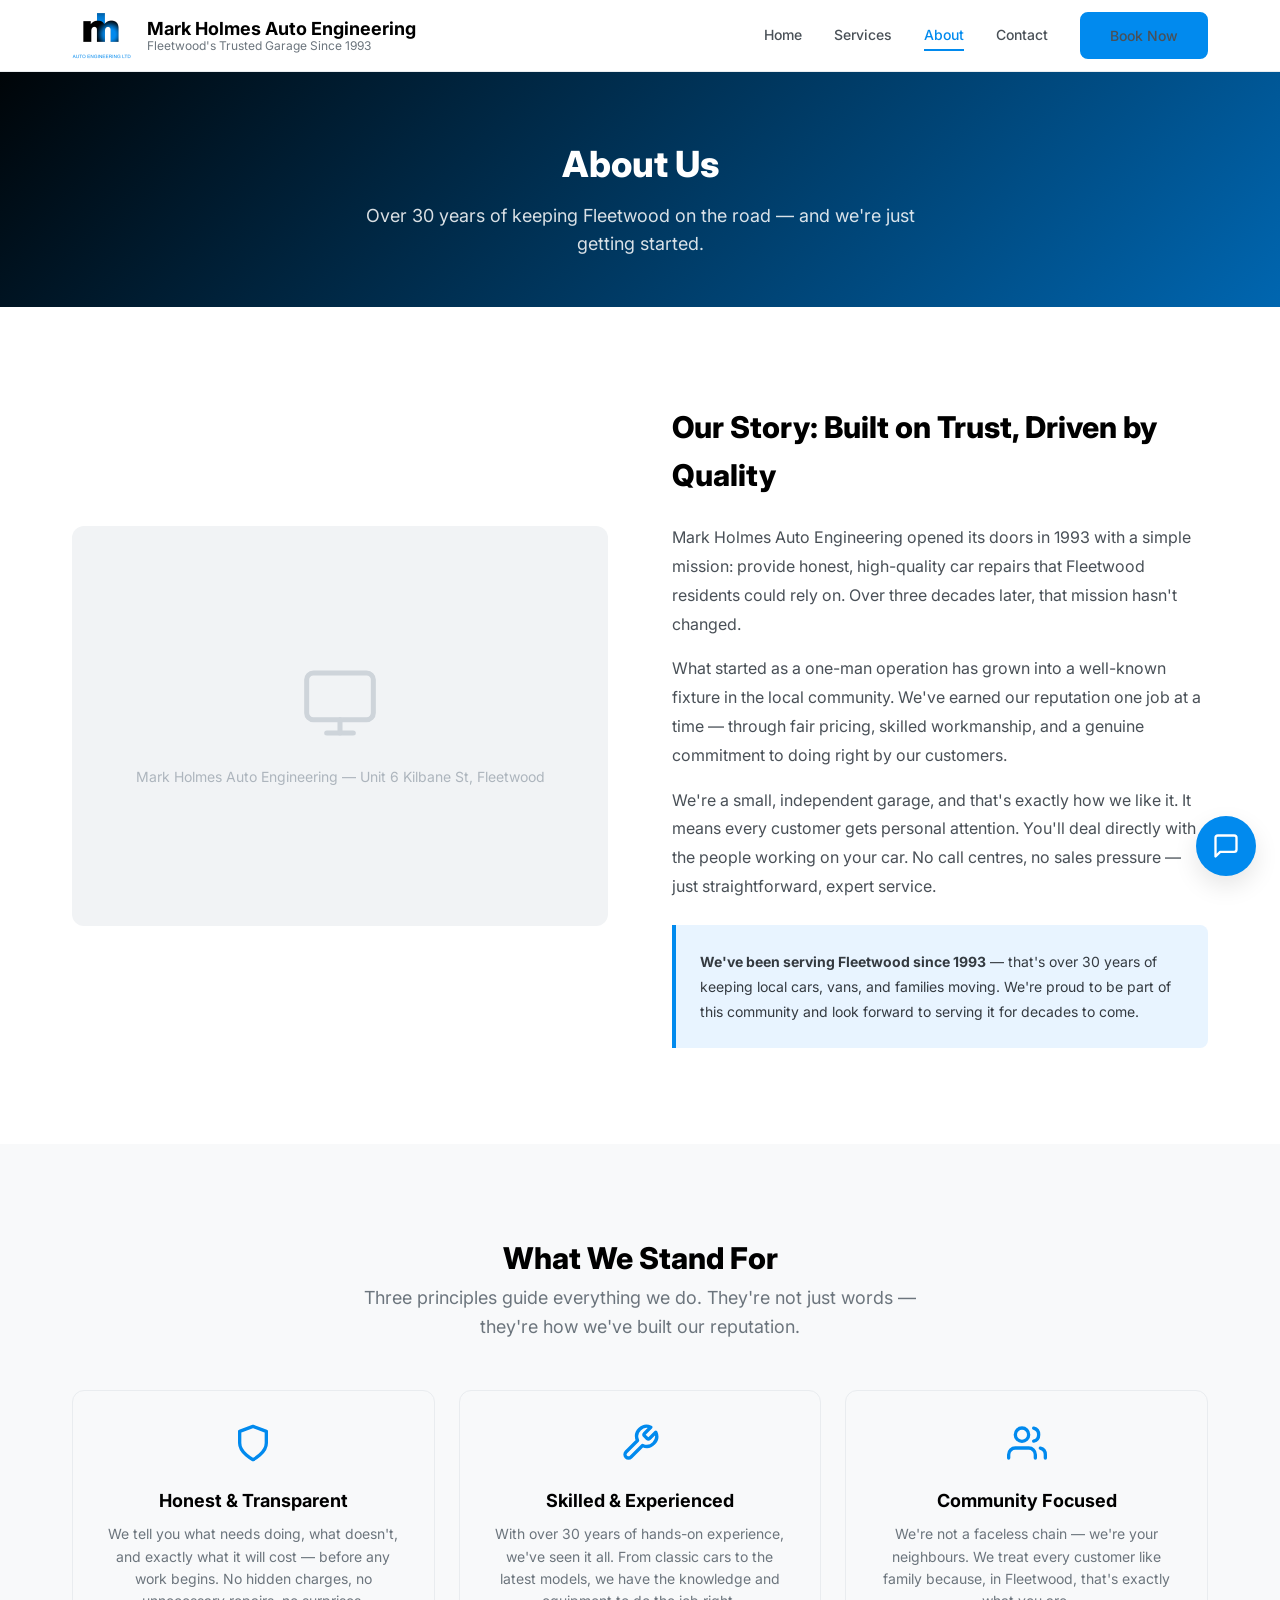
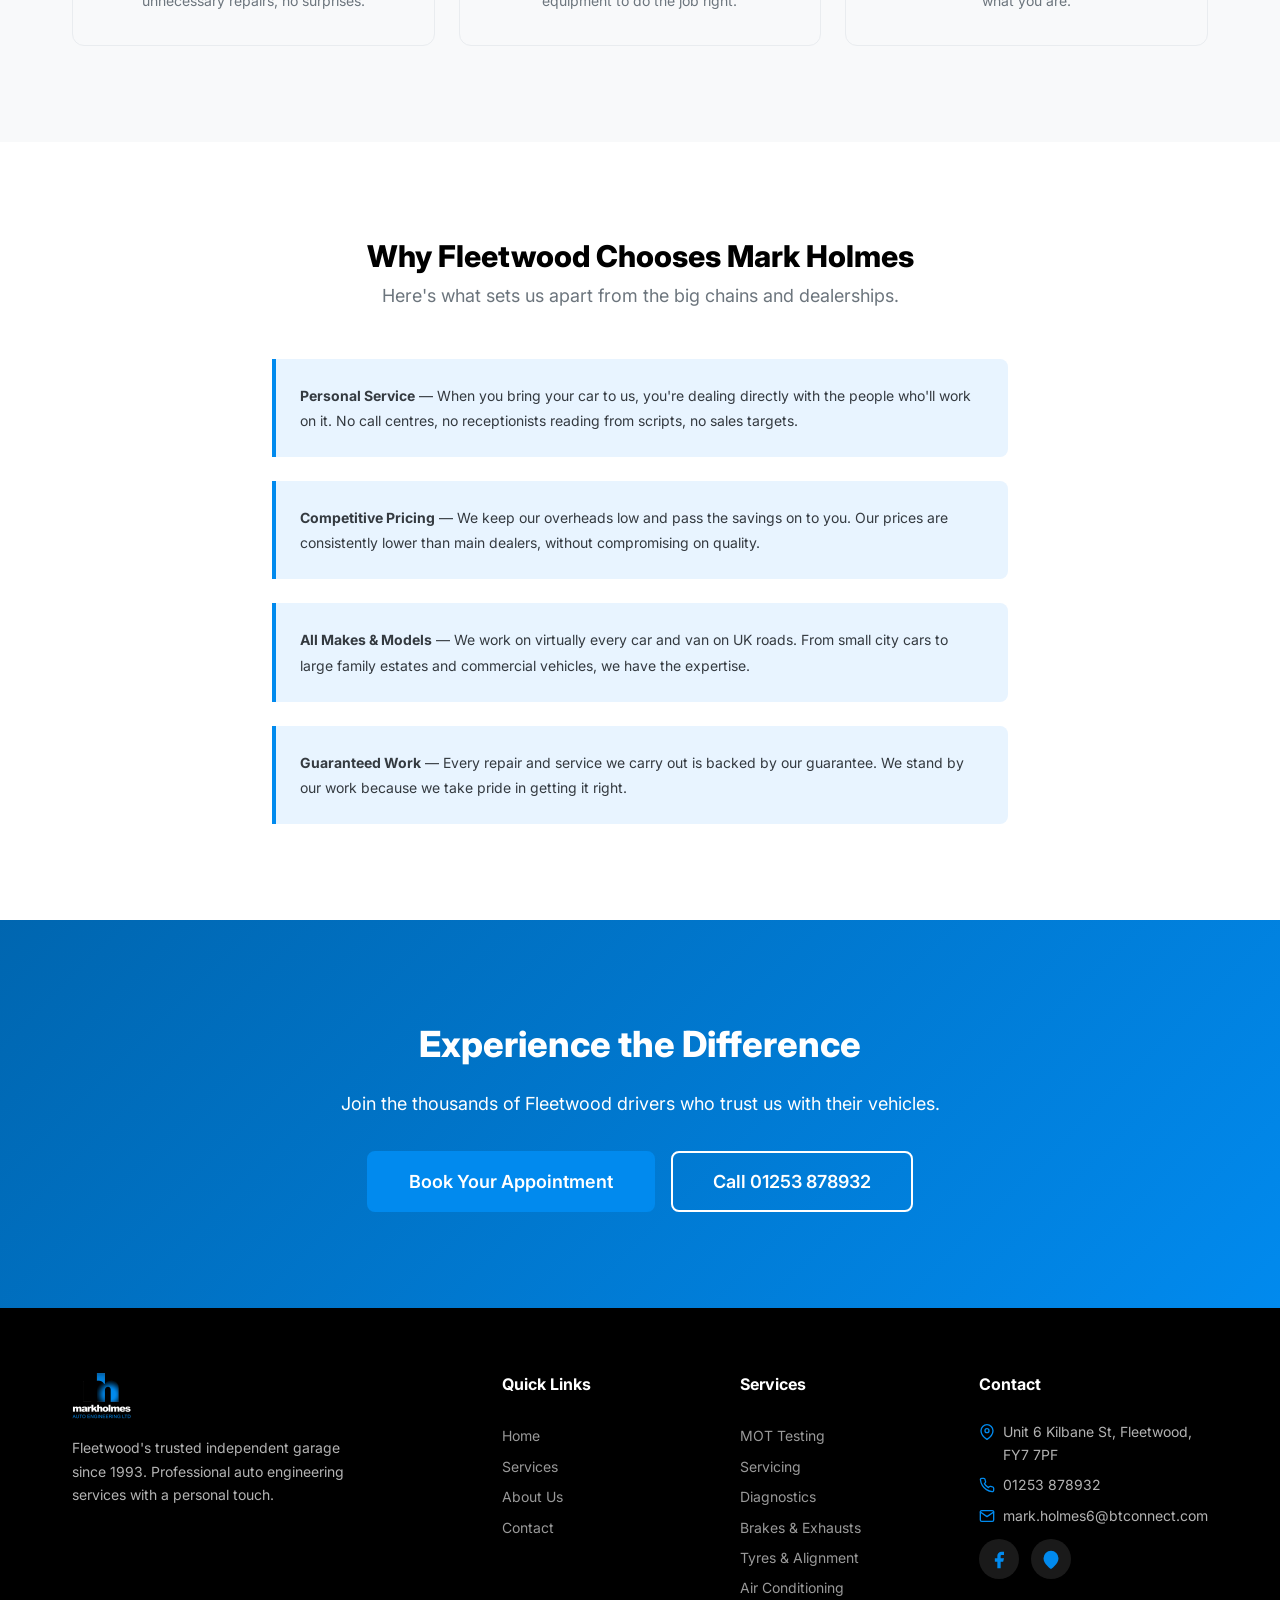
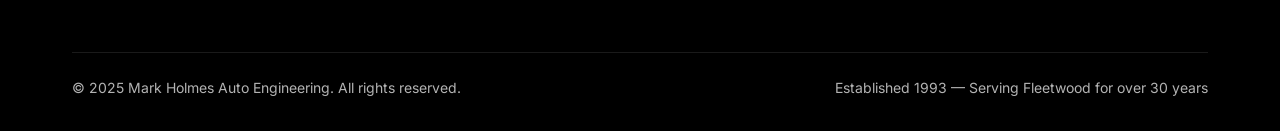
==== about.html @ da80ac69 "Initial commit: Mark Holmes Auto Engineering website" ====
<!DOCTYPE html>
<html lang="en">
<head>
  <meta charset="UTF-8">
  <meta name="viewport" content="width=device-width, initial-scale=1.0">
  <meta name="description" content="Learn the story behind Mark Holmes Auto Engineering — Fleetwood's trusted independent garage since 1993. Our history, values, and commitment to quality.">
  <title>About Us | Mark Holmes Auto Engineering — Fleetwood</title>
  <link rel="preconnect" href="https://fonts.googleapis.com">
  <link rel="preconnect" href="https://fonts.gstatic.com" crossorigin>
  <link href="https://fonts.googleapis.com/css2?family=Inter:wght@400;500;600;700;800&display=swap" rel="stylesheet">
  <link rel="stylesheet" href="/css/style.css">
  <link rel="icon" type="image/png" href="data:image/svg+xml,%3Csvg xmlns='http://www.w3.org/2000/svg' viewBox='0 0 32 32'%3E%3Crect width='32' height='32' rx='4' fill='%23018aee'/%3E%3Ctext x='16' y='22' font-size='18' font-weight='bold' fill='white' text-anchor='middle' font-family='Inter,sans-serif'%3EMH%3C/text%3E%3C/svg%3E">
</head>
<body>

  <!-- ===== HEADER ===== -->
  <header class="header">
    <div class="container">
      <a href="/" class="header-logo">
        <img src="/images/MARK%20HOLMES%20LOGO.png" alt="Mark Holmes Auto Engineering" width="236" height="192">
        <div class="header-logo-text">
          Mark Holmes Auto Engineering
          <span>Fleetwood's Trusted Garage Since 1993</span>
        </div>
      </a>
      <button class="menu-toggle" aria-label="Toggle menu">
        <span></span>
        <span></span>
        <span></span>
      </button>
      <nav class="nav">
        <a href="/">Home</a>
        <a href="/services.html">Services</a>
        <a href="/about.html" class="active">About</a>
        <a href="/contact.html">Contact</a>
        <a href="/contact.html" class="btn btn-primary nav-cta">Book Now</a>
      </nav>
    </div>
  </header>

  <!-- ===== PAGE HEADER ===== -->
  <section class="page-header">
    <div class="container">
      <h1>About Us</h1>
      <p>Over 30 years of keeping Fleetwood on the road — and we're just getting started.</p>
    </div>
  </section>

  <!-- ===== OUR STORY ===== -->
  <section class="section about-story">
    <div class="container">
      <div class="about-grid">
        <div class="about-image fade-in">
          <div class="about-image-placeholder">
            <svg viewBox="0 0 24 24" fill="none" stroke="currentColor" stroke-width="1.5" stroke-linecap="round" stroke-linejoin="round"><rect x="2" y="3" width="20" height="14" rx="2" ry="2"/><line x1="8" y1="21" x2="16" y2="21"/><line x1="12" y1="17" x2="12" y2="21"/></svg>
            <p>Mark Holmes Auto Engineering — Unit 6 Kilbane St, Fleetwood</p>
          </div>
        </div>
        <div class="about-text fade-in">
          <h2>Our Story: Built on Trust, Driven by Quality</h2>
          <p>Mark Holmes Auto Engineering opened its doors in 1993 with a simple mission: provide honest, high-quality car repairs that Fleetwood residents could rely on. Over three decades later, that mission hasn't changed.</p>
          <p>What started as a one-man operation has grown into a well-known fixture in the local community. We've earned our reputation one job at a time — through fair pricing, skilled workmanship, and a genuine commitment to doing right by our customers.</p>
          <p>We're a small, independent garage, and that's exactly how we like it. It means every customer gets personal attention. You'll deal directly with the people working on your car. No call centres, no sales pressure — just straightforward, expert service.</p>
          <div class="highlight-box">
            <p><strong>We've been serving Fleetwood since 1993</strong> — that's over 30 years of keeping local cars, vans, and families moving. We're proud to be part of this community and look forward to serving it for decades to come.</p>
          </div>
        </div>
      </div>
    </div>
  </section>

  <!-- ===== OUR VALUES ===== -->
  <section class="section" style="background: var(--gray-50);">
    <div class="container text-center">
      <h2 class="section-title fade-in">What We Stand For</h2>
      <p class="section-subtitle fade-in">Three principles guide everything we do. They're not just words — they're how we've built our reputation.</p>
    </div>
    <div class="container">
      <div class="values-grid">
        <div class="value-card fade-in">
          <svg viewBox="0 0 24 24" fill="none" stroke="currentColor" stroke-width="2" stroke-linecap="round" stroke-linejoin="round"><path d="M12 22s8-4 8-10V5l-8-3-8 3v7c0 6 8 10 8 10z"/></svg>
          <h3>Honest & Transparent</h3>
          <p>We tell you what needs doing, what doesn't, and exactly what it will cost — before any work begins. No hidden charges, no unnecessary repairs, no surprises.</p>
        </div>
        <div class="value-card fade-in">
          <svg viewBox="0 0 24 24" fill="none" stroke="currentColor" stroke-width="2" stroke-linecap="round" stroke-linejoin="round"><path d="M14.7 6.3a1 1 0 0 0 0 1.4l1.6 1.6a1 1 0 0 0 1.4 0l3.77-3.77a6 6 0 0 1-7.94 7.94l-6.91 6.91a2.12 2.12 0 0 1-3-3l6.91-6.91a6 6 0 0 1 7.94-7.94l-3.76 3.76z"/></svg>
          <h3>Skilled & Experienced</h3>
          <p>With over 30 years of hands-on experience, we've seen it all. From classic cars to the latest models, we have the knowledge and equipment to do the job right.</p>
        </div>
        <div class="value-card fade-in">
          <svg viewBox="0 0 24 24" fill="none" stroke="currentColor" stroke-width="2" stroke-linecap="round" stroke-linejoin="round"><path d="M17 21v-2a4 4 0 0 0-4-4H5a4 4 0 0 0-4 4v2"/><circle cx="9" cy="7" r="4"/><path d="M23 21v-2a4 4 0 0 0-3-3.87"/><path d="M16 3.13a4 4 0 0 1 0 7.75"/></svg>
          <h3>Community Focused</h3>
          <p>We're not a faceless chain — we're your neighbours. We treat every customer like family because, in Fleetwood, that's exactly what you are.</p>
        </div>
      </div>
    </div>
  </section>

  <!-- ===== WHY CHOOSE US ===== -->
  <section class="section">
    <div class="container text-center">
      <h2 class="section-title fade-in">Why Fleetwood Chooses Mark Holmes</h2>
      <p class="section-subtitle fade-in">Here's what sets us apart from the big chains and dealerships.</p>
    </div>
    <div class="container" style="max-width: 800px;">
      <div class="about-text fade-in">
        <div class="highlight-box" style="margin-bottom: var(--spacing-lg);">
          <p><strong>Personal Service</strong> — When you bring your car to us, you're dealing directly with the people who'll work on it. No call centres, no receptionists reading from scripts, no sales targets.</p>
        </div>
        <div class="highlight-box" style="margin-bottom: var(--spacing-lg);">
          <p><strong>Competitive Pricing</strong> — We keep our overheads low and pass the savings on to you. Our prices are consistently lower than main dealers, without compromising on quality.</p>
        </div>
        <div class="highlight-box" style="margin-bottom: var(--spacing-lg);">
          <p><strong>All Makes & Models</strong> — We work on virtually every car and van on UK roads. From small city cars to large family estates and commercial vehicles, we have the expertise.</p>
        </div>
        <div class="highlight-box">
          <p><strong>Guaranteed Work</strong> — Every repair and service we carry out is backed by our guarantee. We stand by our work because we take pride in getting it right.</p>
        </div>
      </div>
    </div>
  </section>

  <!-- ===== CTA SECTION ===== -->
  <section class="cta-section">
    <div class="container text-center">
      <h2 class="fade-in">Experience the Difference</h2>
      <p class="fade-in">Join the thousands of Fleetwood drivers who trust us with their vehicles.</p>
      <div class="hero-actions" style="justify-content: center;">
        <a href="/contact.html" class="btn btn-primary btn-lg">Book Your Appointment</a>
        <a href="tel:01253878932" class="btn btn-outline btn-lg">Call 01253 878932</a>
      </div>
    </div>
  </section>

  <!-- ===== FOOTER ===== -->
  <footer class="footer">
    <div class="container">
      <div class="footer-grid">
        <div class="footer-brand">
          <img src="/images/MARK%20HOLMES%20LOGO.png" alt="Mark Holmes Auto Engineering">
          <p>Fleetwood's trusted independent garage since 1993. Professional auto engineering services with a personal touch.</p>
        </div>
        <div class="footer-links">
          <h4>Quick Links</h4>
          <a href="/">Home</a>
          <a href="/services.html">Services</a>
          <a href="/about.html">About Us</a>
          <a href="/contact.html">Contact</a>
        </div>
        <div class="footer-links">
          <h4>Services</h4>
          <a href="/services.html">MOT Testing</a>
          <a href="/services.html">Servicing</a>
          <a href="/services.html">Diagnostics</a>
          <a href="/services.html">Brakes & Exhausts</a>
          <a href="/services.html">Tyres & Alignment</a>
          <a href="/services.html">Air Conditioning</a>
        </div>
        <div class="footer-contact">
          <h4>Contact</h4>
          <p>
            <svg viewBox="0 0 24 24" fill="none" stroke="currentColor" stroke-width="2" stroke-linecap="round" stroke-linejoin="round"><path d="M21 10c0 7-9 13-9 13s-9-6-9-13a9 9 0 0 1 18 0z"/><circle cx="12" cy="10" r="3"/></svg>
            Unit 6 Kilbane St, Fleetwood, FY7 7PF
          </p>
          <p>
            <svg viewBox="0 0 24 24" fill="none" stroke="currentColor" stroke-width="2" stroke-linecap="round" stroke-linejoin="round"><path d="M22 16.92v3a2 2 0 0 1-2.18 2 19.79 19.79 0 0 1-8.63-3.07 19.5 19.5 0 0 1-6-6 19.79 19.79 0 0 1-3.07-8.67A2 2 0 0 1 4.11 2h3a2 2 0 0 1 2 1.72 12.84 12.84 0 0 0 .7 2.81 2 2 0 0 1-.45 2.11L8.09 9.91a16 16 0 0 0 6 6l1.27-1.27a2 2 0 0 1 2.11-.45 12.84 12.84 0 0 0 2.81.7A2 2 0 0 1 22 16.92z"/></svg>
            01253 878932
          </p>
          <p>
            <svg viewBox="0 0 24 24" fill="none" stroke="currentColor" stroke-width="2" stroke-linecap="round" stroke-linejoin="round"><path d="M4 4h16c1.1 0 2 .9 2 2v12c0 1.1-.9 2-2 2H4c-1.1 0-2-.9-2-2V6c0-1.1.9-2 2-2z"/><polyline points="22,6 12,13 2,6"/></svg>
            mark.holmes6@btconnect.com
          </p>
          <div class="footer-social">
            <a href="https://www.facebook.com/people/Mark-Holmes-Auto-Engineering/" target="_blank" rel="noopener" aria-label="Facebook">
              <svg viewBox="0 0 24 24" fill="currentColor"><path d="M18 2h-3a5 5 0 0 0-5 5v3H7v4h3v8h4v-8h3l1-4h-4V7a1 1 0 0 1 1-1h3z"/></svg>
            </a>
            <a href="https://www.google.com/maps/search/?api=1&query=Unit+6+Kilbane+St+Fleetwood+FY7+7PF" target="_blank" rel="noopener" aria-label="Google Maps">
              <svg viewBox="0 0 24 24" fill="currentColor"><path d="M21 10c0 7-9 13-9 13s-9-6-9-13a9 9 0 0 1 18 0z"/><circle cx="12" cy="10" r="3"/></svg>
            </a>
          </div>
        </div>
      </div>
      <div class="footer-bottom">
        <p>&copy; 2025 Mark Holmes Auto Engineering. All rights reserved.</p>
        <p>Established 1993 — Serving Fleetwood for over 30 years</p>
      </div>
    </div>
  </footer>

  <script src="/js/main.js"></script>
  <script src="/js/chat.js"></script>
</body>
</html>
---- css/style.css ----
/* ============================================
   MARK HOLMES AUTO ENGINEERING
   Main Stylesheet
   ============================================ */

/* --- CSS Variables / Design System --- */
:root {
  --primary: #018aee;
  --primary-dark: #0066b0;
  --primary-light: #e8f4ff;
  --black: #000000;
  --white: #ffffff;
  --gray-50: #f8f9fa;
  --gray-100: #f1f3f5;
  --gray-200: #e9ecef;
  --gray-300: #dee2e6;
  --gray-400: #ced4da;
  --gray-500: #adb5bd;
  --gray-600: #6c757d;
  --gray-700: #495057;
  --gray-800: #343a40;
  --gray-900: #212529;
  --font-sans: 'Inter', -apple-system, BlinkMacSystemFont, 'Segoe UI', Roboto, sans-serif;
  --font-size-xs: 0.75rem;
  --font-size-sm: 0.875rem;
  --font-size-base: 1rem;
  --font-size-lg: 1.125rem;
  --font-size-xl: 1.25rem;
  --font-size-2xl: 1.5rem;
  --font-size-3xl: 1.875rem;
  --font-size-4xl: 2.25rem;
  --font-size-5xl: 3rem;
  --spacing-xs: 0.25rem;
  --spacing-sm: 0.5rem;
  --spacing-md: 1rem;
  --spacing-lg: 1.5rem;
  --spacing-xl: 2rem;
  --spacing-2xl: 3rem;
  --spacing-3xl: 4rem;
  --spacing-4xl: 6rem;
  --radius-sm: 4px;
  --radius-md: 8px;
  --radius-lg: 12px;
  --radius-xl: 16px;
  --shadow-sm: 0 1px 2px rgba(0,0,0,0.05);
  --shadow-md: 0 4px 6px rgba(0,0,0,0.07);
  --shadow-lg: 0 10px 25px rgba(0,0,0,0.1);
  --shadow-xl: 0 20px 40px rgba(0,0,0,0.12);
  --max-width: 1200px;
  --header-height: 72px;
  --transition: 0.3s ease;
}

/* --- Reset & Base --- */
*, *::before, *::after {
  box-sizing: border-box;
  margin: 0;
  padding: 0;
}

html {
  scroll-behavior: smooth;
  -webkit-text-size-adjust: 100%;
}

body {
  font-family: var(--font-sans);
  font-size: var(--font-size-base);
  line-height: 1.6;
  color: var(--gray-900);
  background: var(--white);
  -webkit-font-smoothing: antialiased;
  -moz-osx-font-smoothing: grayscale;
}

img {
  max-width: 100%;
  height: auto;
  display: block;
}

a {
  color: var(--primary);
  text-decoration: none;
  transition: color var(--transition);
}

a:hover {
  color: var(--primary-dark);
}

ul {
  list-style: none;
}

.container {
  width: 100%;
  max-width: var(--max-width);
  margin: 0 auto;
  padding: 0 var(--spacing-xl);
}

.section {
  padding: var(--spacing-4xl) 0;
}

.section-title {
  font-size: var(--font-size-3xl);
  font-weight: 800;
  color: var(--black);
  margin-bottom: var(--spacing-sm);
  line-height: 1.2;
}

.section-subtitle {
  font-size: var(--font-size-lg);
  color: var(--gray-600);
  max-width: 600px;
  margin-bottom: var(--spacing-2xl);
}

.text-center {
  text-align: center;
}

.text-center .section-subtitle {
  margin-left: auto;
  margin-right: auto;
}

/* --- Buttons --- */
.btn {
  display: inline-flex;
  align-items: center;
  justify-content: center;
  gap: var(--spacing-sm);
  padding: 0.75rem 1.75rem;
  font-size: var(--font-size-base);
  font-weight: 600;
  font-family: var(--font-sans);
  border: 2px solid transparent;
  border-radius: var(--radius-md);
  cursor: pointer;
  transition: all var(--transition);
  text-decoration: none;
  line-height: 1.4;
}

.btn-primary {
  background: var(--primary);
  color: var(--white);
  border-color: var(--primary);
}

.btn-primary:hover {
  background: var(--primary-dark);
  border-color: var(--primary-dark);
  color: var(--white);
  transform: translateY(-1px);
  box-shadow: var(--shadow-md);
}

.btn-outline {
  background: transparent;
  color: var(--white);
  border-color: var(--white);
}

.btn-outline:hover {
  background: var(--white);
  color: var(--primary);
  transform: translateY(-1px);
}

.btn-outline-dark {
  background: transparent;
  color: var(--primary);
  border-color: var(--primary);
}

.btn-outline-dark:hover {
  background: var(--primary);
  color: var(--white);
  transform: translateY(-1px);
}

.btn-lg {
  padding: 1rem 2.5rem;
  font-size: var(--font-size-lg);
}

/* --- Header / Navigation --- */
.header {
  position: fixed;
  top: 0;
  left: 0;
  right: 0;
  z-index: 1000;
  background: var(--white);
  border-bottom: 1px solid var(--gray-200);
  height: var(--header-height);
  transition: box-shadow var(--transition);
}

.header.scrolled {
  box-shadow: var(--shadow-md);
}

.header .container {
  display: flex;
  align-items: center;
  justify-content: space-between;
  height: 100%;
}

.header-logo {
  display: flex;
  align-items: center;
  gap: var(--spacing-md);
  text-decoration: none;
}

.header-logo img {
  height: 48px;
  width: auto;
}

.header-logo-text {
  display: none;
}

@media (min-width: 768px) {
  .header-logo-text {
    display: block;
    font-size: var(--font-size-lg);
    font-weight: 700;
    color: var(--black);
    line-height: 1.2;
  }
  .header-logo-text span {
    display: block;
    font-size: var(--font-size-xs);
    font-weight: 400;
    color: var(--gray-600);
  }
}

.nav {
  display: flex;
  align-items: center;
  gap: var(--spacing-xl);
}

.nav a {
  font-size: var(--font-size-sm);
  font-weight: 500;
  color: var(--gray-700);
  text-decoration: none;
  transition: color var(--transition);
  position: relative;
}

.nav a::after {
  content: '';
  position: absolute;
  bottom: -4px;
  left: 0;
  width: 0;
  height: 2px;
  background: var(--primary);
  transition: width var(--transition);
}

.nav a:hover,
.nav a.active {
  color: var(--primary);
}

.nav a:hover::after,
.nav a.active::after {
  width: 100%;
}

.nav-cta {
  display: none;
}

@media (min-width: 768px) {
  .nav-cta {
    display: inline-flex;
  }
}

/* Mobile Menu Toggle */
.menu-toggle {
  display: none;
  flex-direction: column;
  gap: 5px;
  background: none;
  border: none;
  cursor: pointer;
  padding: var(--spacing-sm);
}

.menu-toggle span {
  display: block;
  width: 24px;
  height: 2px;
  background: var(--black);
  border-radius: 2px;
  transition: all var(--transition);
}

.menu-toggle.active span:nth-child(1) {
  transform: rotate(45deg) translate(5px, 5px);
}

.menu-toggle.active span:nth-child(2) {
  opacity: 0;
}

.menu-toggle.active span:nth-child(3) {
  transform: rotate(-45deg) translate(5px, -5px);
}

@media (max-width: 767px) {
  .menu-toggle {
    display: flex;
  }

  .nav {
    position: fixed;
    top: var(--header-height);
    left: 0;
    right: 0;
    background: var(--white);
    flex-direction: column;
    padding: var(--spacing-xl);
    gap: var(--spacing-lg);
    border-bottom: 1px solid var(--gray-200);
    transform: translateY(-100%);
    opacity: 0;
    pointer-events: none;
    transition: all var(--transition);
  }

  .nav.open {
    transform: translateY(0);
    opacity: 1;
    pointer-events: all;
  }

  .nav a {
    font-size: var(--font-size-lg);
  }
}

/* --- Hero Section --- */
.hero {
  padding-top: var(--header-height);
  min-height: 85vh;
  display: flex;
  align-items: center;
  position: relative;
  overflow: hidden;
}

.hero-bg {
  position: absolute;
  top: 0;
  left: 0;
  width: 100%;
  height: 100%;
  object-fit: cover;
  object-position: center 30%;
  z-index: 0;
}

.hero::after {
  content: '';
  position: absolute;
  top: 0;
  left: 0;
  right: 0;
  bottom: 0;
  background: linear-gradient(135deg, rgba(0,0,0,0.85) 0%, rgba(0,0,0,0.5) 50%, rgba(0,102,176,0.6) 100%);
  z-index: 2;
  pointer-events: none;
}

.hero::before {
  content: '';
  position: absolute;
  top: 0;
  left: 0;
  right: 0;
  bottom: 0;
  background: url("data:image/svg+xml,%3Csvg width='60' height='60' viewBox='0 0 60 60' xmlns='http://www.w3.org/2000/svg'%3E%3Cg fill='none' fill-rule='evenodd'%3E%3Cg fill='%23ffffff' fill-opacity='0.03'%3E%3Cpath d='M36 34v-4h-2v4h-4v2h4v4h2v-4h4v-2h-4zm0-30V0h-2v4h-4v2h4v4h2V6h4V4h-4zM6 34v-4H4v4H0v2h4v4h2v-4h4v-2H6zM6 4V0H4v4H0v2h4v4h2V6h4V4H6z'/%3E%3C/g%3E%3C/g%3E%3C/svg%3E");
  pointer-events: none;
  z-index: 1;
}

.hero .container {
  position: relative;
  z-index: 3;
  display: grid;
  grid-template-columns: 1fr 1fr;
  gap: var(--spacing-3xl);
  align-items: center;
}

.hero-content {
  max-width: 600px;
}

.hero-badge {
  display: inline-flex;
  align-items: center;
  gap: var(--spacing-sm);
  background: rgba(1, 138, 238, 0.15);
  color: #6ec4ff;
  font-size: var(--font-size-sm);
  font-weight: 600;
  padding: 0.5rem 1rem;
  border-radius: 50px;
  margin-bottom: var(--spacing-lg);
  border: 1px solid rgba(1, 138, 238, 0.3);
}

.hero-badge::before {
  content: '';
  display: inline-block;
  width: 8px;
  height: 8px;
  background: #6ec4ff;
  border-radius: 50%;
  animation: pulse-dot 2s infinite;
}

@keyframes pulse-dot {
  0%, 100% { opacity: 1; }
  50% { opacity: 0.4; }
}

.hero h1 {
  font-size: var(--font-size-5xl);
  font-weight: 800;
  color: var(--white);
  line-height: 1.1;
  margin-bottom: var(--spacing-lg);
}

.hero h1 .highlight {
  color: var(--primary);
}

.hero p {
  font-size: var(--font-size-lg);
  color: rgba(255,255,255,0.8);
  line-height: 1.7;
  margin-bottom: var(--spacing-2xl);
  max-width: 500px;
}

.hero-actions {
  display: flex;
  gap: var(--spacing-md);
  flex-wrap: wrap;
}

.hero-image {
  display: flex;
  justify-content: center;
  align-items: center;
}

.hero-logo-card {
  background: rgba(255,255,255,0.05);
  border: 1px solid rgba(255,255,255,0.1);
  border-radius: var(--radius-xl);
  padding: var(--spacing-3xl);
  backdrop-filter: blur(10px);
  text-align: center;
}

.hero-logo-card img {
  max-width: 280px;
  height: auto;
  margin: 0 auto;
}

.hero-stats {
  display: flex;
  gap: var(--spacing-2xl);
  margin-top: var(--spacing-xl);
  padding-top: var(--spacing-xl);
  border-top: 1px solid rgba(255,255,255,0.1);
}

.hero-stat {
  text-align: center;
}

.hero-stat-number {
  font-size: var(--font-size-2xl);
  font-weight: 800;
  color: var(--white);
}

.hero-stat-label {
  font-size: var(--font-size-sm);
  color: rgba(255,255,255,0.6);
}

@media (max-width: 1023px) {
  .hero .container {
    grid-template-columns: 1fr;
    text-align: center;
  }

  .hero-content {
    max-width: 100%;
  }

  .hero p {
    margin-left: auto;
    margin-right: auto;
  }

  .hero-actions {
    justify-content: center;
  }

  .hero-logo-card {
    padding: var(--spacing-xl);
  }

  .hero-logo-card img {
    max-width: 200px;
  }

  .hero-stats {
    justify-content: center;
  }

  .hero h1 {
    font-size: var(--font-size-4xl);
  }
}

@media (max-width: 767px) {
  .hero {
    min-height: auto;
    padding: calc(var(--header-height) + var(--spacing-2xl)) 0 var(--spacing-3xl);
  }

  .hero h1 {
    font-size: var(--font-size-3xl);
  }

  .hero p {
    font-size: var(--font-size-base);
  }

  .hero-stats {
    gap: var(--spacing-xl);
  }

  .hero-logo-card {
    display: none;
  }
}

/* --- Trust Bar --- */
.trust-bar {
  background: var(--gray-50);
  border-top: 1px solid var(--gray-200);
  border-bottom: 1px solid var(--gray-200);
  padding: var(--spacing-lg) 0;
}

.trust-bar .container {
  display: flex;
  justify-content: space-between;
  align-items: center;
  flex-wrap: wrap;
  gap: var(--spacing-md);
}

.trust-item {
  display: flex;
  align-items: center;
  gap: var(--spacing-sm);
  font-size: var(--font-size-sm);
  font-weight: 500;
  color: var(--gray-700);
}

.trust-item svg {
  width: 20px;
  height: 20px;
  color: var(--primary);
  flex-shrink: 0;
}

@media (max-width: 767px) {
  .trust-bar .container {
    justify-content: center;
  }
}

/* --- Services Overview (Home) --- */
.services-overview {
  background: var(--white);
}

.services-grid {
  display: grid;
  grid-template-columns: repeat(3, 1fr);
  gap: var(--spacing-lg);
}

.service-card {
  background: var(--white);
  border: 1px solid var(--gray-200);
  border-radius: var(--radius-lg);
  padding: var(--spacing-xl);
  transition: all var(--transition);
  position: relative;
  overflow: hidden;
}

.service-card::before {
  content: '';
  position: absolute;
  top: 0;
  left: 0;
  right: 0;
  height: 3px;
  background: var(--primary);
  transform: scaleX(0);
  transform-origin: left;
  transition: transform var(--transition);
}

.service-card:hover {
  border-color: var(--primary);
  box-shadow: var(--shadow-lg);
  transform: translateY(-4px);
}

.service-card:hover::before {
  transform: scaleX(1);
}

.service-card-icon {
  width: 48px;
  height: 48px;
  background: var(--primary-light);
  border-radius: var(--radius-md);
  display: flex;
  align-items: center;
  justify-content: center;
  margin-bottom: var(--spacing-md);
}

.service-card-icon svg {
  width: 24px;
  height: 24px;
  color: var(--primary);
}

.service-card h3 {
  font-size: var(--font-size-lg);
  font-weight: 700;
  color: var(--black);
  margin-bottom: var(--spacing-sm);
}

.service-card p {
  font-size: var(--font-size-sm);
  color: var(--gray-600);
  line-height: 1.6;
}

@media (max-width: 1023px) {
  .services-grid {
    grid-template-columns: repeat(2, 1fr);
  }
}

@media (max-width: 767px) {
  .services-grid {
    grid-template-columns: 1fr;
  }
}

/* --- CTA Section --- */
.cta-section {
  background: linear-gradient(135deg, var(--primary-dark) 0%, var(--primary) 100%);
  color: var(--white);
  text-align: center;
  padding: var(--spacing-4xl) 0;
}

.cta-section h2 {
  font-size: var(--font-size-4xl);
  font-weight: 800;
  margin-bottom: var(--spacing-md);
}

.cta-section p {
  font-size: var(--font-size-lg);
  opacity: 0.9;
  max-width: 600px;
  margin: 0 auto var(--spacing-xl);
}

.cta-section .btn {
  font-size: var(--font-size-lg);
  padding: 1rem 2.5rem;
}

.cta-section .btn-outline {
  border-color: var(--white);
  color: var(--white);
}

.cta-section .btn-outline:hover {
  background: var(--white);
  color: var(--primary-dark);
}

/* --- Footer --- */
.footer {
  background: var(--black);
  color: rgba(255,255,255,0.7);
  padding: var(--spacing-3xl) 0 var(--spacing-xl);
}

.footer-grid {
  display: grid;
  grid-template-columns: 2fr 1fr 1fr 1fr;
  gap: var(--spacing-2xl);
  margin-bottom: var(--spacing-2xl);
}

.footer-brand img {
  height: 48px;
  width: auto;
  margin-bottom: var(--spacing-md);
}

.footer-brand p {
  font-size: var(--font-size-sm);
  line-height: 1.7;
  max-width: 300px;
}

.footer h4 {
  color: var(--white);
  font-size: var(--font-size-base);
  font-weight: 700;
  margin-bottom: var(--spacing-lg);
}

.footer-links a {
  display: block;
  color: rgba(255,255,255,0.6);
  font-size: var(--font-size-sm);
  padding: 0.25rem 0;
  transition: color var(--transition);
}

.footer-links a:hover {
  color: var(--primary);
}

.footer-contact p {
  font-size: var(--font-size-sm);
  margin-bottom: var(--spacing-sm);
  display: flex;
  align-items: flex-start;
  gap: var(--spacing-sm);
}

.footer-contact svg {
  width: 16px;
  height: 16px;
  color: var(--primary);
  flex-shrink: 0;
  margin-top: 3px;
}

.footer-bottom {
  border-top: 1px solid rgba(255,255,255,0.1);
  padding-top: var(--spacing-lg);
  display: flex;
  justify-content: space-between;
  align-items: center;
  flex-wrap: wrap;
  gap: var(--spacing-md);
  font-size: var(--font-size-sm);
}

.footer-social {
  display: flex;
  gap: 12px;
  margin-top: 12px;
}

.footer-social a {
  display: flex;
  align-items: center;
  justify-content: center;
  width: 40px;
  height: 40px;
  border-radius: 50%;
  background: rgba(255,255,255,0.1);
  color: #fff;
  transition: background 0.3s ease, transform 0.3s ease;
}

.footer-social a:hover {
  background: var(--color-primary);
  transform: translateY(-2px);
}

.footer-social svg {
  width: 20px;
  height: 20px;
}

@media (max-width: 1023px) {
  .footer-grid {
    grid-template-columns: 1fr 1fr;
  }
}

@media (max-width: 767px) {
  .footer-grid {
    grid-template-columns: 1fr;
  }

  .footer-bottom {
    flex-direction: column;
    text-align: center;
  }
}

/* --- Page Header (inner pages) --- */
.page-header {
  padding-top: calc(var(--header-height) + var(--spacing-3xl));
  padding-bottom: var(--spacing-2xl);
  background: linear-gradient(135deg, var(--black) 0%, var(--primary-dark) 100%);
  color: var(--white);
  text-align: center;
}

.page-header h1 {
  font-size: var(--font-size-4xl);
  font-weight: 800;
  margin-bottom: var(--spacing-sm);
}

.page-header p {
  font-size: var(--font-size-lg);
  opacity: 0.85;
  max-width: 600px;
  margin: 0 auto;
}

/* --- Services Page --- */
.services-page {
  background: var(--white);
}

.services-full-grid {
  display: grid;
  grid-template-columns: repeat(2, 1fr);
  gap: var(--spacing-xl);
}

.service-detail-card {
  background: var(--white);
  border: 1px solid var(--gray-200);
  border-radius: var(--radius-lg);
  padding: var(--spacing-2xl);
  transition: all var(--transition);
}

.service-detail-card:hover {
  border-color: var(--primary);
  box-shadow: var(--shadow-lg);
  transform: translateY(-2px);
}

.service-detail-card .service-header {
  display: flex;
  align-items: flex-start;
  gap: var(--spacing-md);
  margin-bottom: var(--spacing-md);
}

.service-detail-card .service-header svg {
  width: 32px;
  height: 32px;
  color: var(--primary);
  flex-shrink: 0;
}

.service-detail-card h3 {
  font-size: var(--font-size-xl);
  font-weight: 700;
  color: var(--black);
}

.service-detail-card p {
  font-size: var(--font-size-sm);
  color: var(--gray-600);
  line-height: 1.7;
  margin-bottom: var(--spacing-md);
}

.service-detail-card .service-cta {
  font-size: var(--font-size-sm);
  font-weight: 600;
  color: var(--primary);
  display: inline-flex;
  align-items: center;
  gap: var(--spacing-xs);
}

.service-detail-card .service-cta:hover {
  gap: var(--spacing-sm);
}

@media (max-width: 767px) {
  .services-full-grid {
    grid-template-columns: 1fr;
  }
}

/* --- About Page --- */
.about-story {
  background: var(--white);
}

.about-grid {
  display: grid;
  grid-template-columns: 1fr 1fr;
  gap: var(--spacing-3xl);
  align-items: center;
}

.about-image {
  background: var(--gray-100);
  border-radius: var(--radius-lg);
  overflow: hidden;
  min-height: 400px;
  display: flex;
  align-items: center;
  justify-content: center;
  position: relative;
}

.about-image-placeholder {
  text-align: center;
  padding: var(--spacing-2xl);
}

.about-image-placeholder svg {
  width: 80px;
  height: 80px;
  color: var(--gray-400);
  margin-bottom: var(--spacing-md);
}

.about-image-placeholder p {
  color: var(--gray-500);
  font-size: var(--font-size-sm);
}

.about-text h2 {
  font-size: var(--font-size-3xl);
  font-weight: 800;
  color: var(--black);
  margin-bottom: var(--spacing-lg);
}

.about-text p {
  font-size: var(--font-size-base);
  color: var(--gray-700);
  line-height: 1.8;
  margin-bottom: var(--spacing-md);
}

.about-text .highlight-box {
  background: var(--primary-light);
  border-left: 4px solid var(--primary);
  padding: var(--spacing-lg);
  border-radius: 0 var(--radius-md) var(--radius-md) 0;
  margin-top: var(--spacing-lg);
}

.about-text .highlight-box p {
  font-size: var(--font-size-sm);
  color: var(--gray-800);
  margin-bottom: 0;
}

.values-grid {
  display: grid;
  grid-template-columns: repeat(3, 1fr);
  gap: var(--spacing-lg);
  margin-top: var(--spacing-2xl);
}

.value-card {
  text-align: center;
  padding: var(--spacing-xl);
  border: 1px solid var(--gray-200);
  border-radius: var(--radius-lg);
  transition: all var(--transition);
}

.value-card:hover {
  border-color: var(--primary);
  box-shadow: var(--shadow-md);
}

.value-card svg {
  width: 40px;
  height: 40px;
  color: var(--primary);
  margin-bottom: var(--spacing-md);
}

.value-card h3 {
  font-size: var(--font-size-lg);
  font-weight: 700;
  color: var(--black);
  margin-bottom: var(--spacing-sm);
}

.value-card p {
  font-size: var(--font-size-sm);
  color: var(--gray-600);
  line-height: 1.6;
}

@media (max-width: 1023px) {
  .about-grid {
    grid-template-columns: 1fr;
  }

  .about-image {
    min-height: 300px;
    order: -1;
  }

  .values-grid {
    grid-template-columns: repeat(2, 1fr);
  }
}

@media (max-width: 767px) {
  .values-grid {
    grid-template-columns: 1fr;
  }
}

/* --- Contact Page --- */
.contact-page {
  background: var(--white);
}

.contact-grid {
  display: grid;
  grid-template-columns: 1fr 1fr;
  gap: var(--spacing-3xl);
}

.contact-info-cards {
  display: grid;
  gap: var(--spacing-lg);
}

.contact-info-card {
  display: flex;
  align-items: flex-start;
  gap: var(--spacing-md);
  padding: var(--spacing-lg);
  background: var(--gray-50);
  border: 1px solid var(--gray-200);
  border-radius: var(--radius-lg);
  transition: all var(--transition);
}

.contact-info-card:hover {
  border-color: var(--primary);
  box-shadow: var(--shadow-sm);
}

.contact-info-card svg {
  width: 24px;
  height: 24px;
  color: var(--primary);
  flex-shrink: 0;
  margin-top: 2px;
}

.contact-info-card h4 {
  font-size: var(--font-size-base);
  font-weight: 700;
  color: var(--black);
  margin-bottom: var(--spacing-xs);
}

.contact-info-card p {
  font-size: var(--font-size-sm);
  color: var(--gray-600);
  line-height: 1.6;
}

.contact-info-card a {
  color: var(--primary);
  font-weight: 500;
}

.contact-info-card a:hover {
  text-decoration: underline;
}

.hours-table {
  width: 100%;
  font-size: var(--font-size-sm);
}

.hours-table td {
  padding: 0.35rem 0;
  color: var(--gray-700);
}

.hours-table td:last-child {
  text-align: right;
  font-weight: 500;
}

.hours-table .closed {
  color: #dc3545;
  font-weight: 600;
}

/* --- Pricing Table --- */
.pricing-section {
  background: var(--gray-50);
}

.pricing-table {
  max-width: 800px;
  margin: 0 auto var(--spacing-3xl);
}

.pricing-category {
  margin-bottom: var(--spacing-xl);
  background: var(--white);
  border: 1px solid var(--gray-200);
  border-radius: var(--radius-lg);
  overflow: hidden;
}

.pricing-category-header {
  background: var(--primary);
  color: var(--white);
  padding: var(--spacing-md) var(--spacing-xl);
  font-size: var(--font-size-lg);
  font-weight: 700;
  display: flex;
  align-items: center;
  gap: var(--spacing-sm);
}

.pricing-category-header svg {
  width: 22px;
  height: 22px;
  flex-shrink: 0;
}

.pricing-row {
  display: flex;
  justify-content: space-between;
  align-items: center;
  padding: var(--spacing-md) var(--spacing-xl);
  border-bottom: 1px solid var(--gray-100);
  transition: background var(--transition);
}

.pricing-row:last-child {
  border-bottom: none;
}

.pricing-row:hover {
  background: var(--primary-light);
}

.pricing-service-name {
  font-size: var(--font-size-base);
  font-weight: 500;
  color: var(--gray-800);
}

.pricing-service-price {
  font-size: var(--font-size-base);
  font-weight: 700;
  color: var(--primary);
  white-space: nowrap;
}

.pricing-service-price.free {
  color: #28a745;
}

.pricing-service-price.estimate {
  color: var(--gray-600);
  font-weight: 500;
}

/* Price display next to dropdown */
.price-display {
  margin-top: var(--spacing-xs);
  font-size: var(--font-size-sm);
  font-weight: 600;
  color: var(--gray-600);
  min-height: 1.5em;
}

.price-display .price-value {
  color: var(--primary);
  font-weight: 700;
  font-size: var(--font-size-base);
}

.price-display .price-value.free {
  color: #28a745;
}

.price-display .price-value.estimate {
  color: var(--gray-600);
  font-weight: 500;
}

@media (max-width: 767px) {
  .pricing-row {
    padding: var(--spacing-sm) var(--spacing-md);
  }

  .pricing-category-header {
    padding: var(--spacing-sm) var(--spacing-md);
    font-size: var(--font-size-base);
  }

  .pricing-service-name {
    font-size: var(--font-size-sm);
  }

  .pricing-service-price {
    font-size: var(--font-size-sm);
  }
}

/* --- Booking Form --- */
.booking-form {
  background: var(--white);
  border: 1px solid var(--gray-200);
  border-radius: var(--radius-lg);
  padding: var(--spacing-2xl);
}

.booking-form h3 {
  font-size: var(--font-size-xl);
  font-weight: 700;
  color: var(--black);
  margin-bottom: var(--spacing-lg);
}

.form-row {
  display: grid;
  grid-template-columns: 1fr 1fr;
  gap: var(--spacing-md);
  margin-bottom: var(--spacing-md);
}

.form-group {
  margin-bottom: var(--spacing-md);
}

.form-group label {
  display: block;
  font-size: var(--font-size-sm);
  font-weight: 600;
  color: var(--gray-800);
  margin-bottom: var(--spacing-xs);
}

.form-group label .required {
  color: #dc3545;
}

.form-group input,
.form-group select,
.form-group textarea {
  width: 100%;
  padding: 0.75rem 1rem;
  font-size: var(--font-size-base);
  font-family: var(--font-sans);
  border: 1px solid var(--gray-300);
  border-radius: var(--radius-md);
  background: var(--white);
  color: var(--gray-900);
  transition: border-color var(--transition), box-shadow var(--transition);
  appearance: none;
}

.form-group input:focus,
.form-group select:focus,
.form-group textarea:focus {
  outline: none;
  border-color: var(--primary);
  box-shadow: 0 0 0 3px rgba(1, 138, 238, 0.1);
}

.form-group textarea {
  min-height: 100px;
  resize: vertical;
}

.form-group select {
  background-image: url("data:image/svg+xml,%3Csvg xmlns='http://www.w3.org/2000/svg' width='12' height='12' viewBox='0 0 12 12'%3E%3Cpath fill='%236c757d' d='M6 8L1 3h10z'/%3E%3C/svg%3E");
  background-repeat: no-repeat;
  background-position: right 1rem center;
  padding-right: 2.5rem;
}

.form-submit {
  width: 100%;
  margin-top: var(--spacing-md);
}

.form-success {
  display: none;
  text-align: center;
  padding: var(--spacing-2xl);
}

.form-success.show {
  display: block;
}

.form-success svg {
  width: 48px;
  height: 48px;
  color: #28a745;
  margin-bottom: var(--spacing-md);
}

.form-success h4 {
  font-size: var(--font-size-xl);
  font-weight: 700;
  color: var(--black);
  margin-bottom: var(--spacing-sm);
}

.form-success p {
  color: var(--gray-600);
}

.form-error {
  display: none;
  color: #dc3545;
  font-size: var(--font-size-sm);
  margin-top: var(--spacing-xs);
}

.form-error.show {
  display: block;
}

@media (max-width: 767px) {
  .contact-grid {
    grid-template-columns: 1fr;
  }

  .form-row {
    grid-template-columns: 1fr;
  }
}

/* --- Map --- */
.map-container {
  margin-top: var(--spacing-2xl);
  border-radius: var(--radius-lg);
  overflow: hidden;
  border: 1px solid var(--gray-200);
}

.map-container iframe {
  width: 100%;
  height: 400px;
  display: block;
}

/* --- Chat Widget --- */
.chat-widget {
  position: fixed;
  bottom: 24px;
  right: 24px;
  z-index: 9999;
}

.chat-toggle {
  width: 60px;
  height: 60px;
  border-radius: 50%;
  background: var(--primary);
  color: var(--white);
  border: none;
  cursor: pointer;
  display: flex;
  align-items: center;
  justify-content: center;
  box-shadow: var(--shadow-lg);
  transition: all var(--transition);
  position: relative;
}

.chat-toggle:hover {
  background: var(--primary-dark);
  transform: scale(1.05);
}

.chat-toggle svg {
  width: 28px;
  height: 28px;
}

.chat-toggle .close-icon {
  display: none;
}

.chat-toggle.active .chat-icon {
  display: none;
}

.chat-toggle.active .close-icon {
  display: block;
}

.chat-badge {
  position: absolute;
  top: -4px;
  right: -4px;
  width: 20px;
  height: 20px;
  background: #dc3545;
  color: var(--white);
  font-size: 11px;
  font-weight: 700;
  border-radius: 50%;
  display: flex;
  align-items: center;
  justify-content: center;
  display: none;
}

.chat-badge.show {
  display: flex;
}

.chat-panel {
  position: absolute;
  bottom: 72px;
  right: 0;
  width: 360px;
  max-height: 520px;
  background: var(--white);
  border-radius: var(--radius-lg);
  box-shadow: var(--shadow-xl);
  display: none;
  flex-direction: column;
  overflow: hidden;
  border: 1px solid var(--gray-200);
}

.chat-panel.open {
  display: flex;
}

.chat-header {
  background: var(--primary);
  color: var(--white);
  padding: var(--spacing-md) var(--spacing-lg);
  display: flex;
  align-items: center;
  gap: var(--spacing-sm);
}

.chat-header-avatar {
  width: 36px;
  height: 36px;
  border-radius: 50%;
  background: rgba(255,255,255,0.2);
  display: flex;
  align-items: center;
  justify-content: center;
  font-weight: 700;
  font-size: var(--font-size-sm);
}

.chat-header-info h4 {
  font-size: var(--font-size-sm);
  font-weight: 700;
}

.chat-header-info p {
  font-size: var(--font-size-xs);
  opacity: 0.85;
}

.chat-messages {
  flex: 1;
  padding: var(--spacing-md);
  overflow-y: auto;
  max-height: 320px;
  background: var(--gray-50);
}

.chat-message {
  margin-bottom: var(--spacing-sm);
  max-width: 85%;
  animation: chat-fade-in 0.3s ease;
}

@keyframes chat-fade-in {
  from { opacity: 0; transform: translateY(8px); }
  to { opacity: 1; transform: translateY(0); }
}

.chat-message.bot {
  align-self: flex-start;
}

.chat-message.user {
  align-self: flex-end;
  margin-left: auto;
}

.chat-message .bubble {
  padding: 0.6rem 1rem;
  border-radius: var(--radius-lg);
  font-size: var(--font-size-sm);
  line-height: 1.5;
}

.chat-message.bot .bubble {
  background: var(--white);
  border: 1px solid var(--gray-200);
  color: var(--gray-800);
  border-bottom-left-radius: 4px;
}

.chat-message.user .bubble {
  background: var(--primary);
  color: var(--white);
  border-bottom-right-radius: 4px;
}

.chat-message .time {
  font-size: 10px;
  color: var(--gray-500);
  margin-top: 2px;
  padding: 0 4px;
}

.chat-message.user .time {
  text-align: right;
}

.chat-quick-replies {
  display: flex;
  flex-wrap: wrap;
  gap: 6px;
  padding: var(--spacing-sm) var(--spacing-md);
  border-top: 1px solid var(--gray-200);
  background: var(--white);
}

.chat-quick-reply {
  font-size: var(--font-size-xs);
  padding: 0.35rem 0.75rem;
  border: 1px solid var(--gray-300);
  border-radius: 50px;
  background: var(--white);
  color: var(--gray-700);
  cursor: pointer;
  transition: all var(--transition);
  white-space: nowrap;
}

.chat-quick-reply:hover {
  border-color: var(--primary);
  color: var(--primary);
  background: var(--primary-light);
}

.chat-input-area {
  display: flex;
  align-items: center;
  gap: var(--spacing-sm);
  padding: var(--spacing-sm) var(--spacing-md);
  border-top: 1px solid var(--gray-200);
  background: var(--white);
}

.chat-input-area input {
  flex: 1;
  border: none;
  padding: 0.5rem 0;
  font-size: var(--font-size-sm);
  font-family: var(--font-sans);
  outline: none;
}

.chat-input-area button {
  background: var(--primary);
  color: var(--white);
  border: none;
  width: 36px;
  height: 36px;
  border-radius: 50%;
  cursor: pointer;
  display: flex;
  align-items: center;
  justify-content: center;
  transition: background var(--transition);
  flex-shrink: 0;
}

.chat-input-area button:hover {
  background: var(--primary-dark);
}

.chat-input-area button svg {
  width: 18px;
  height: 18px;
}

.chat-typing {
  display: none;
  padding: 0.6rem 1rem;
  background: var(--white);
  border: 1px solid var(--gray-200);
  border-radius: var(--radius-lg);
  border-bottom-left-radius: 4px;
  max-width: 85%;
  margin-bottom: var(--spacing-sm);
}

.chat-typing.show {
  display: flex;
  align-items: center;
  gap: 4px;
}

.chat-typing span {
  width: 6px;
  height: 6px;
  background: var(--gray-400);
  border-radius: 50%;
  animation: typing-bounce 1.4s infinite;
}

.chat-typing span:nth-child(2) {
  animation-delay: 0.2s;
}

.chat-typing span:nth-child(3) {
  animation-delay: 0.4s;
}

@keyframes typing-bounce {
  0%, 60%, 100% { transform: translateY(0); }
  30% { transform: translateY(-6px); }
}

@media (max-width: 480px) {
  .chat-toggle {
    width: 52px;
    height: 52px;
  }

  .chat-toggle svg {
    width: 24px;
    height: 24px;
  }
}

/* --- Animations --- */
.fade-in {
  opacity: 0;
  transform: translateY(20px);
  transition: opacity 0.6s ease, transform 0.6s ease;
}

.fade-in.visible {
  opacity: 1;
  transform: translateY(0);
}

/* --- Loading Spinner --- */
.spinner {
  display: inline-block;
  width: 20px;
  height: 20px;
  border: 2px solid rgba(255,255,255,0.3);
  border-top-color: var(--white);
  border-radius: 50%;
  animation: spin 0.6s linear infinite;
}

@keyframes spin {
  to { transform: rotate(360deg); }
}

/* --- Utility --- */
.sr-only {
  position: absolute;
  width: 1px;
  height: 1px;
  padding: 0;
  margin: -1px;
  overflow: hidden;
  clip: rect(0,0,0,0);
  border: 0;
}
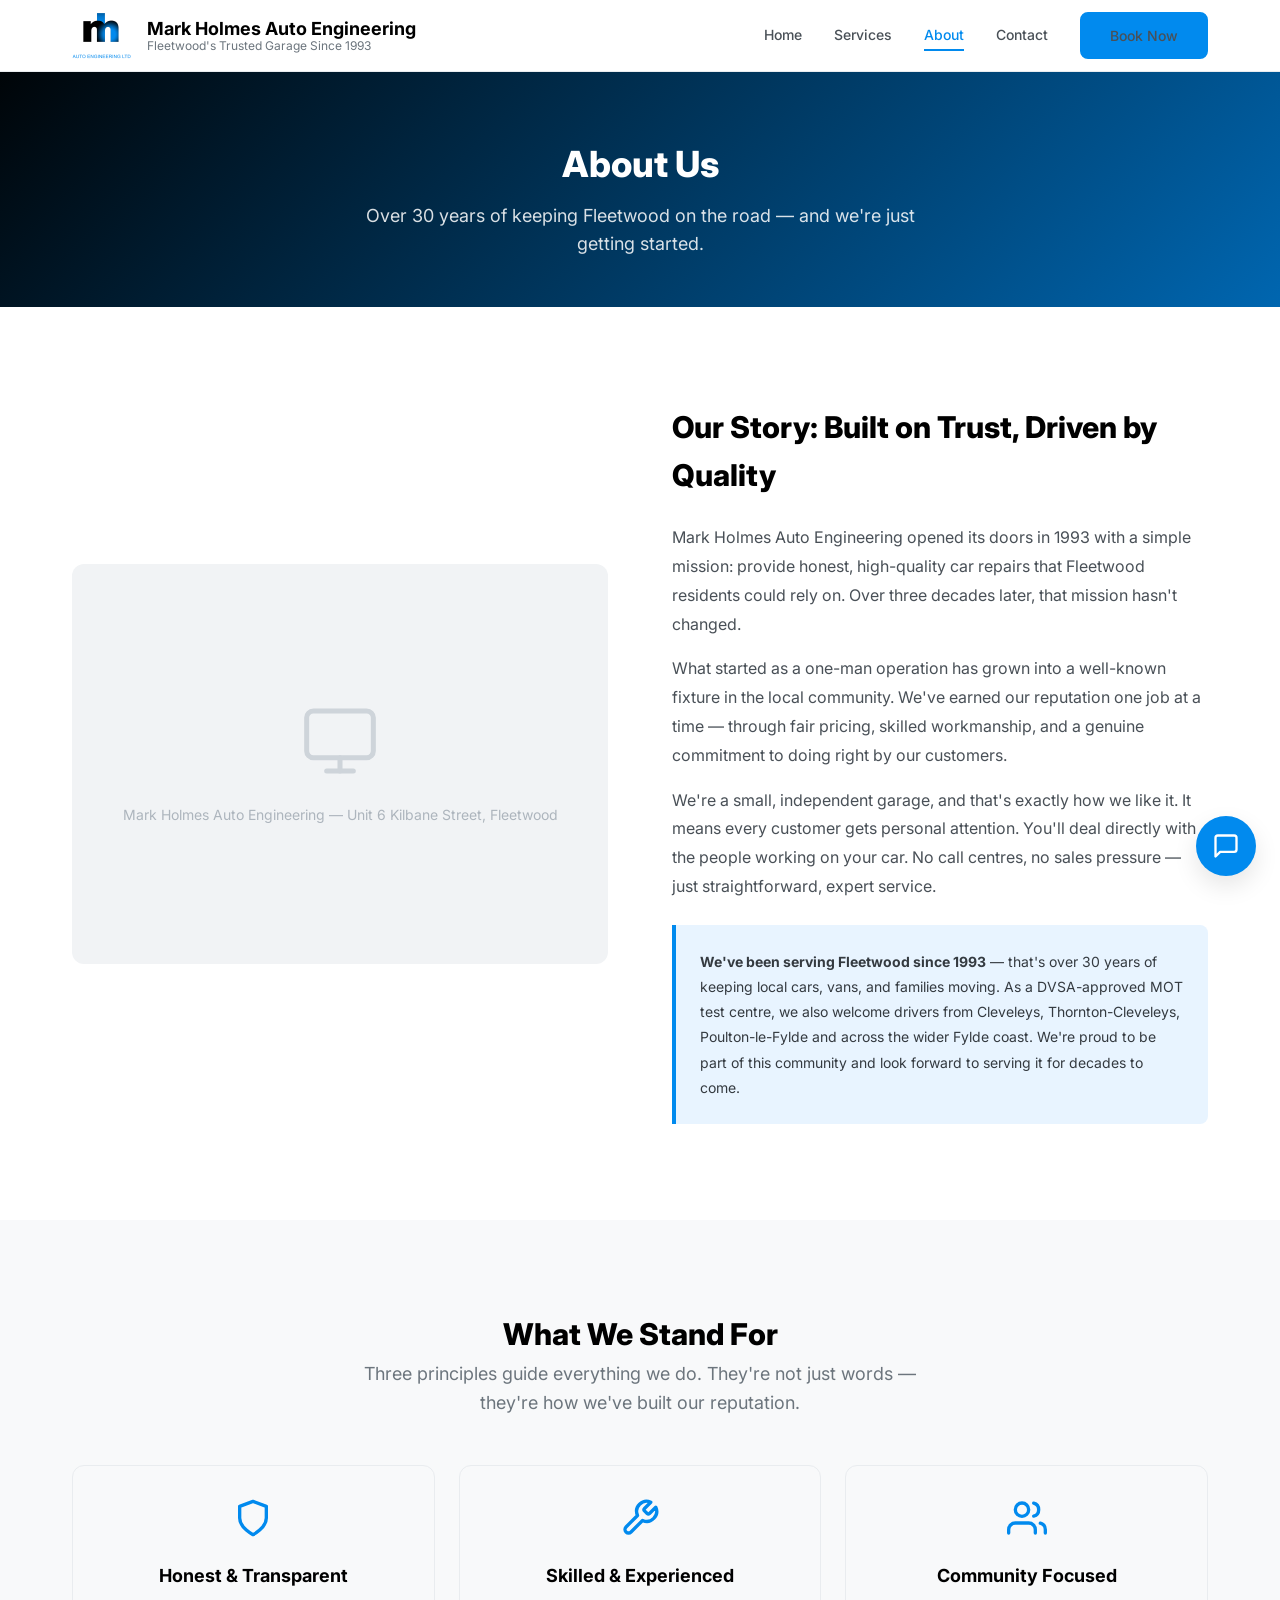
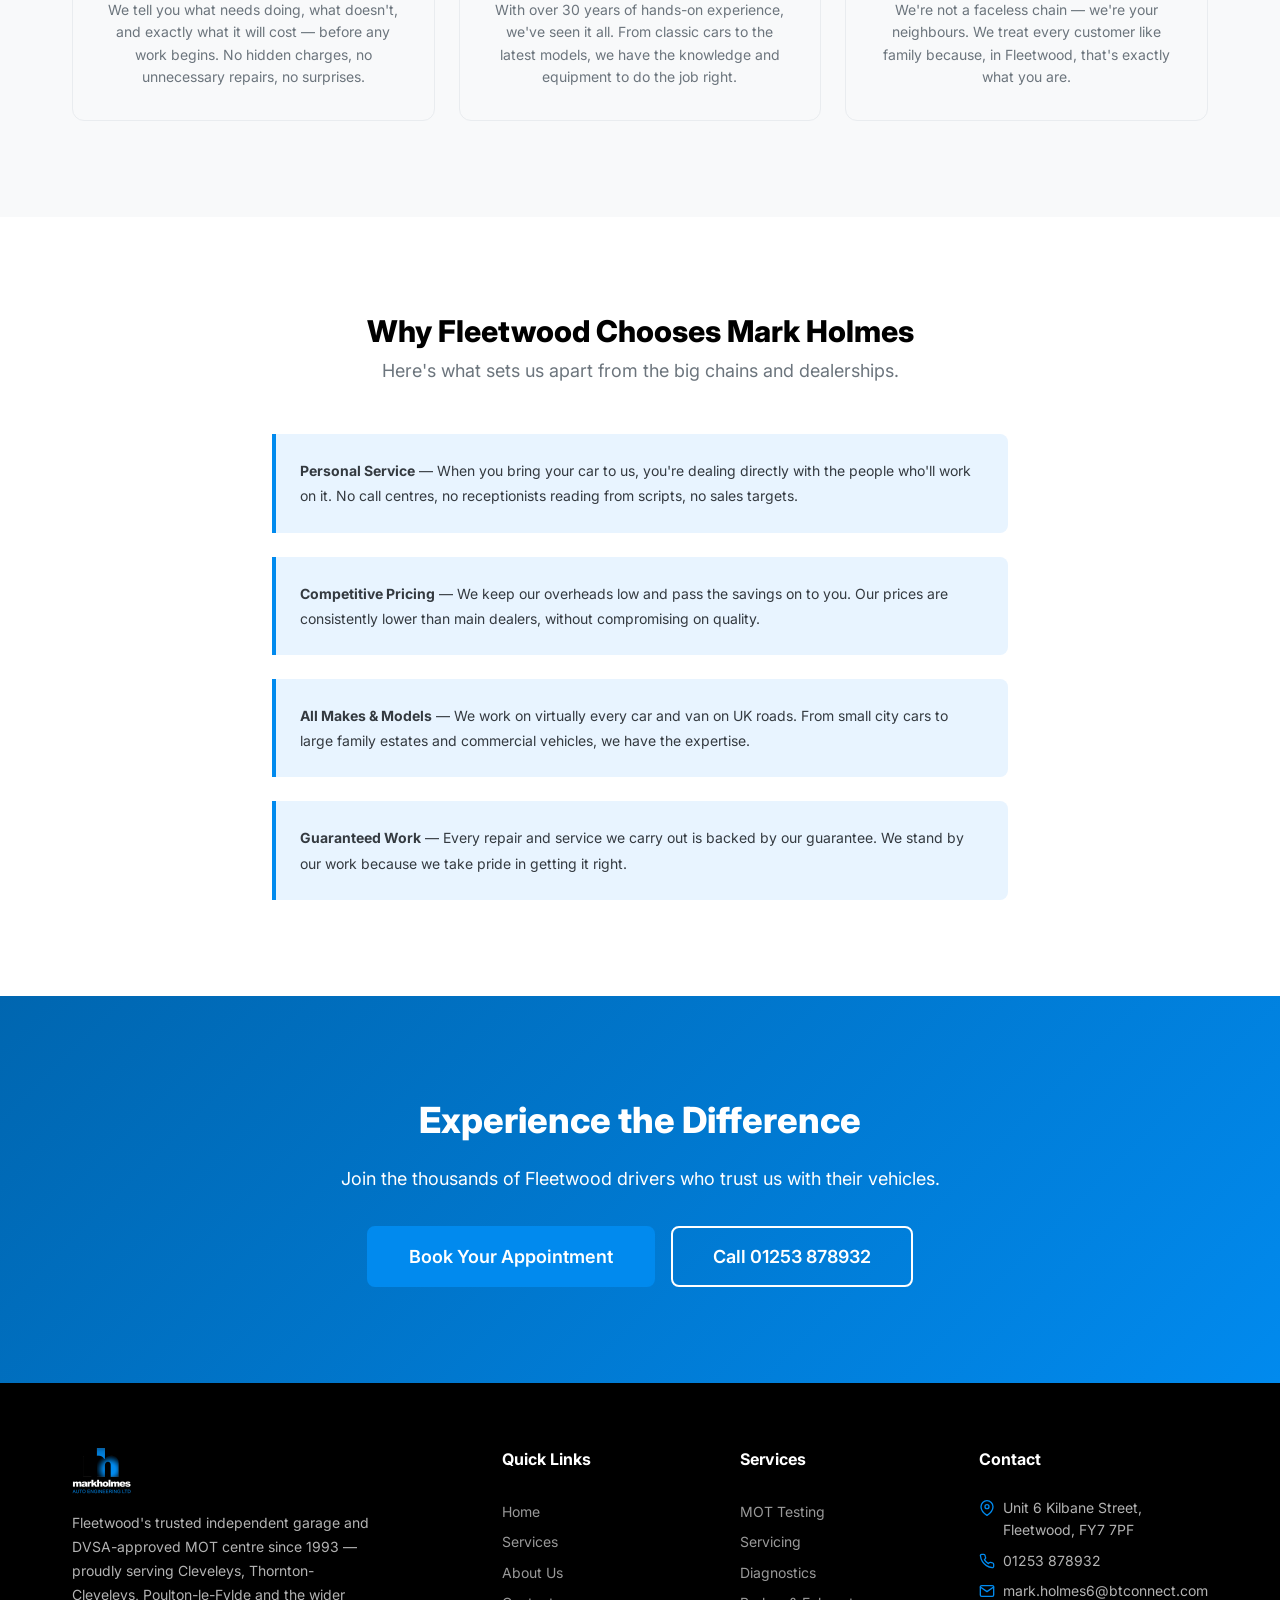
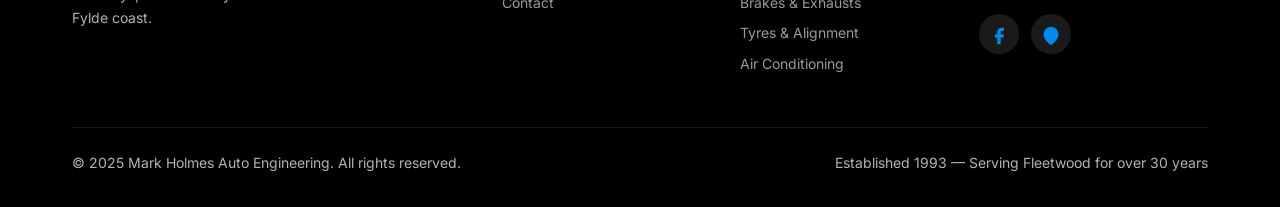
==== commit 1888d0d4: "Local SEO: LocalBusiness schema, canonical/OG, robots+sitemap, Fylde-coast reach Add the missing loc" ====
--- a/about.html
+++ b/about.html
@@ -3,13 +3,99 @@
 <head>
   <meta charset="UTF-8">
   <meta name="viewport" content="width=device-width, initial-scale=1.0">
-  <meta name="description" content="Learn the story behind Mark Holmes Auto Engineering — Fleetwood's trusted independent garage since 1993. Our history, values, and commitment to quality.">
+  <meta name="description" content="The story behind Mark Holmes Auto Engineering — Fleetwood's trusted independent garage & DVSA-approved MOT centre since 1993, serving Cleveleys, Poulton-le-Fylde & the Fylde coast.">
   <title>About Us | Mark Holmes Auto Engineering — Fleetwood</title>
   <link rel="preconnect" href="https://fonts.googleapis.com">
   <link rel="preconnect" href="https://fonts.gstatic.com" crossorigin>
   <link href="https://fonts.googleapis.com/css2?family=Inter:wght@400;500;600;700;800&display=swap" rel="stylesheet">
-  <link rel="stylesheet" href="/css/style.css">
+  <link rel="stylesheet" href="/css/style.css?v=3">
   <link rel="icon" type="image/png" href="data:image/svg+xml,%3Csvg xmlns='http://www.w3.org/2000/svg' viewBox='0 0 32 32'%3E%3Crect width='32' height='32' rx='4' fill='%23018aee'/%3E%3Ctext x='16' y='22' font-size='18' font-weight='bold' fill='white' text-anchor='middle' font-family='Inter,sans-serif'%3EMH%3C/text%3E%3C/svg%3E">
+
+  <!-- ===== SEO: canonical, social & structured data ===== -->
+  <link rel="canonical" href="https://markholmesautoengineering.uk/about.html">
+  <meta property="og:type" content="website">
+  <meta property="og:site_name" content="Mark Holmes Auto Engineering">
+  <meta property="og:locale" content="en_GB">
+  <meta property="og:title" content="About Us | Mark Holmes Auto Engineering — Fleetwood">
+  <meta property="og:description" content="Fleetwood's trusted independent garage & DVSA-approved MOT centre since 1993, serving the Fylde coast.">
+  <meta property="og:url" content="https://markholmesautoengineering.uk/about.html">
+  <meta property="og:image" content="https://markholmesautoengineering.uk/images/hero.jpg">
+  <meta name="twitter:card" content="summary_large_image">
+  <meta name="twitter:title" content="About Us | Mark Holmes Auto Engineering — Fleetwood">
+  <meta name="twitter:description" content="Fleetwood's trusted independent garage & DVSA-approved MOT centre since 1993, serving the Fylde coast.">
+  <meta name="twitter:image" content="https://markholmesautoengineering.uk/images/hero.jpg">
+
+  <script type="application/ld+json">
+  {
+    "@context": "https://schema.org",
+    "@type": ["AutoRepair", "LocalBusiness"],
+    "@id": "https://markholmesautoengineering.uk/#business",
+    "name": "Mark Holmes Auto Engineering",
+    "url": "https://markholmesautoengineering.uk/",
+    "logo": "https://markholmesautoengineering.uk/images/MARK%20HOLMES%20LOGO.png",
+    "image": [
+      "https://markholmesautoengineering.uk/images/hero.jpg",
+      "https://markholmesautoengineering.uk/images/MARK%20HOLMES%20LOGO.png"
+    ],
+    "description": "DVSA-approved MOT test centre and independent garage in Fleetwood, serving the Fylde coast since 1993. MOTs, servicing, repairs, diagnostics, brakes, air conditioning, tyres, exhausts and 4-wheel alignment.",
+    "telephone": "+441253878932",
+    "email": "mark.holmes6@btconnect.com",
+    "foundingDate": "1993",
+    "priceRange": "££",
+    "currenciesAccepted": "GBP",
+    "paymentAccepted": "Cash, Debit Card, Credit Card",
+    "address": {
+      "@type": "PostalAddress",
+      "streetAddress": "Unit 6 Kilbane Street",
+      "addressLocality": "Fleetwood",
+      "addressRegion": "Lancashire",
+      "postalCode": "FY7 7PF",
+      "addressCountry": "GB"
+    },
+    "geo": {
+      "@type": "GeoCoordinates",
+      "latitude": 53.906075,
+      "longitude": -3.025302
+    },
+    "hasMap": "https://www.google.com/maps/search/?api=1&query=Mark+Holmes+Auto+Engineering+Fleetwood+FY7+7PF",
+    "openingHoursSpecification": [
+      {
+        "@type": "OpeningHoursSpecification",
+        "dayOfWeek": ["Monday", "Tuesday", "Wednesday", "Thursday", "Friday"],
+        "opens": "08:00",
+        "closes": "17:00"
+      },
+      {
+        "@type": "OpeningHoursSpecification",
+        "dayOfWeek": "Saturday",
+        "opens": "09:00",
+        "closes": "13:00"
+      }
+    ],
+    "areaServed": [
+      { "@type": "City", "name": "Fleetwood" },
+      { "@type": "City", "name": "Cleveleys" },
+      { "@type": "City", "name": "Thornton-Cleveleys" },
+      { "@type": "City", "name": "Poulton-le-Fylde" },
+      { "@type": "AdministrativeArea", "name": "Wyre" },
+      { "@type": "Place", "name": "Fylde Coast" }
+    ],
+    "sameAs": [
+      "https://www.facebook.com/markholmesfleetwood",
+      "https://bookmygarage.com/garage-detail/markholmesautoengineeringltd/fy77pf/"
+    ]
+  }
+  </script>
+  <script type="application/ld+json">
+  {
+    "@context": "https://schema.org",
+    "@type": "BreadcrumbList",
+    "itemListElement": [
+      { "@type": "ListItem", "position": 1, "name": "Home", "item": "https://markholmesautoengineering.uk/" },
+      { "@type": "ListItem", "position": 2, "name": "About Us", "item": "https://markholmesautoengineering.uk/about.html" }
+    ]
+  }
+  </script>
 </head>
 <body>
 
@@ -53,7 +139,7 @@
         <div class="about-image fade-in">
           <div class="about-image-placeholder">
             <svg viewBox="0 0 24 24" fill="none" stroke="currentColor" stroke-width="1.5" stroke-linecap="round" stroke-linejoin="round"><rect x="2" y="3" width="20" height="14" rx="2" ry="2"/><line x1="8" y1="21" x2="16" y2="21"/><line x1="12" y1="17" x2="12" y2="21"/></svg>
-            <p>Mark Holmes Auto Engineering — Unit 6 Kilbane St, Fleetwood</p>
+            <p>Mark Holmes Auto Engineering — Unit 6 Kilbane Street, Fleetwood</p>
           </div>
         </div>
         <div class="about-text fade-in">
@@ -62,7 +148,7 @@
           <p>What started as a one-man operation has grown into a well-known fixture in the local community. We've earned our reputation one job at a time — through fair pricing, skilled workmanship, and a genuine commitment to doing right by our customers.</p>
           <p>We're a small, independent garage, and that's exactly how we like it. It means every customer gets personal attention. You'll deal directly with the people working on your car. No call centres, no sales pressure — just straightforward, expert service.</p>
           <div class="highlight-box">
-            <p><strong>We've been serving Fleetwood since 1993</strong> — that's over 30 years of keeping local cars, vans, and families moving. We're proud to be part of this community and look forward to serving it for decades to come.</p>
+            <p><strong>We've been serving Fleetwood since 1993</strong> — that's over 30 years of keeping local cars, vans, and families moving. As a DVSA-approved MOT test centre, we also welcome drivers from Cleveleys, Thornton-Cleveleys, Poulton-le-Fylde and across the wider Fylde coast. We're proud to be part of this community and look forward to serving it for decades to come.</p>
           </div>
         </div>
       </div>
@@ -138,7 +224,7 @@
       <div class="footer-grid">
         <div class="footer-brand">
           <img src="/images/MARK%20HOLMES%20LOGO.png" alt="Mark Holmes Auto Engineering">
-          <p>Fleetwood's trusted independent garage since 1993. Professional auto engineering services with a personal touch.</p>
+          <p>Fleetwood's trusted independent garage and DVSA-approved MOT centre since 1993 — proudly serving Cleveleys, Thornton-Cleveleys, Poulton-le-Fylde and the wider Fylde coast.</p>
         </div>
         <div class="footer-links">
           <h4>Quick Links</h4>
@@ -160,7 +246,7 @@
           <h4>Contact</h4>
           <p>
             <svg viewBox="0 0 24 24" fill="none" stroke="currentColor" stroke-width="2" stroke-linecap="round" stroke-linejoin="round"><path d="M21 10c0 7-9 13-9 13s-9-6-9-13a9 9 0 0 1 18 0z"/><circle cx="12" cy="10" r="3"/></svg>
-            Unit 6 Kilbane St, Fleetwood, FY7 7PF
+            Unit 6 Kilbane Street, Fleetwood, FY7 7PF
           </p>
           <p>
             <svg viewBox="0 0 24 24" fill="none" stroke="currentColor" stroke-width="2" stroke-linecap="round" stroke-linejoin="round"><path d="M22 16.92v3a2 2 0 0 1-2.18 2 19.79 19.79 0 0 1-8.63-3.07 19.5 19.5 0 0 1-6-6 19.79 19.79 0 0 1-3.07-8.67A2 2 0 0 1 4.11 2h3a2 2 0 0 1 2 1.72 12.84 12.84 0 0 0 .7 2.81 2 2 0 0 1-.45 2.11L8.09 9.91a16 16 0 0 0 6 6l1.27-1.27a2 2 0 0 1 2.11-.45 12.84 12.84 0 0 0 2.81.7A2 2 0 0 1 22 16.92z"/></svg>
@@ -171,7 +257,7 @@
             mark.holmes6@btconnect.com
           </p>
           <div class="footer-social">
-            <a href="https://www.facebook.com/people/Mark-Holmes-Auto-Engineering/" target="_blank" rel="noopener" aria-label="Facebook">
+            <a href="https://www.facebook.com/markholmesfleetwood" target="_blank" rel="noopener" aria-label="Facebook">
               <svg viewBox="0 0 24 24" fill="currentColor"><path d="M18 2h-3a5 5 0 0 0-5 5v3H7v4h3v8h4v-8h3l1-4h-4V7a1 1 0 0 1 1-1h3z"/></svg>
             </a>
             <a href="https://www.google.com/maps/search/?api=1&query=Unit+6+Kilbane+St+Fleetwood+FY7+7PF" target="_blank" rel="noopener" aria-label="Google Maps">
@@ -188,6 +274,6 @@
   </footer>
 
   <script src="/js/main.js"></script>
-  <script src="/js/chat.js"></script>
+  <script src="/js/chat.js?v=3"></script>
 </body>
 </html>
--- a/css/style.css
+++ b/css/style.css
@@ -1505,6 +1505,31 @@
   gap: var(--spacing-sm);
 }
 
+.chat-close {
+  background: transparent;
+  border: none;
+  color: var(--white);
+  cursor: pointer;
+  padding: 4px;
+  display: flex;
+  align-items: center;
+  justify-content: center;
+  border-radius: 50%;
+  opacity: 0.85;
+  transition: opacity var(--transition), background var(--transition);
+  flex-shrink: 0;
+}
+
+.chat-close:hover {
+  opacity: 1;
+  background: rgba(255, 255, 255, 0.15);
+}
+
+.chat-close svg {
+  width: 20px;
+  height: 20px;
+}
+
 .chat-header-avatar {
   width: 36px;
   height: 36px;
@@ -1703,6 +1728,21 @@
     width: 24px;
     height: 24px;
   }
+}
+
+/* Lock the page behind the full-screen mobile chat so the on-screen keyboard
+   can't scroll the chat header/messages out of view (see js/chat.js). The
+   inline body `top: -<scrollY>px` preserves the visual scroll position. */
+html.chat-open,
+html.chat-open body {
+  overflow: hidden;
+}
+
+html.chat-open body {
+  position: fixed;
+  left: 0;
+  right: 0;
+  width: 100%;
 }
 
 /* --- Animations --- */
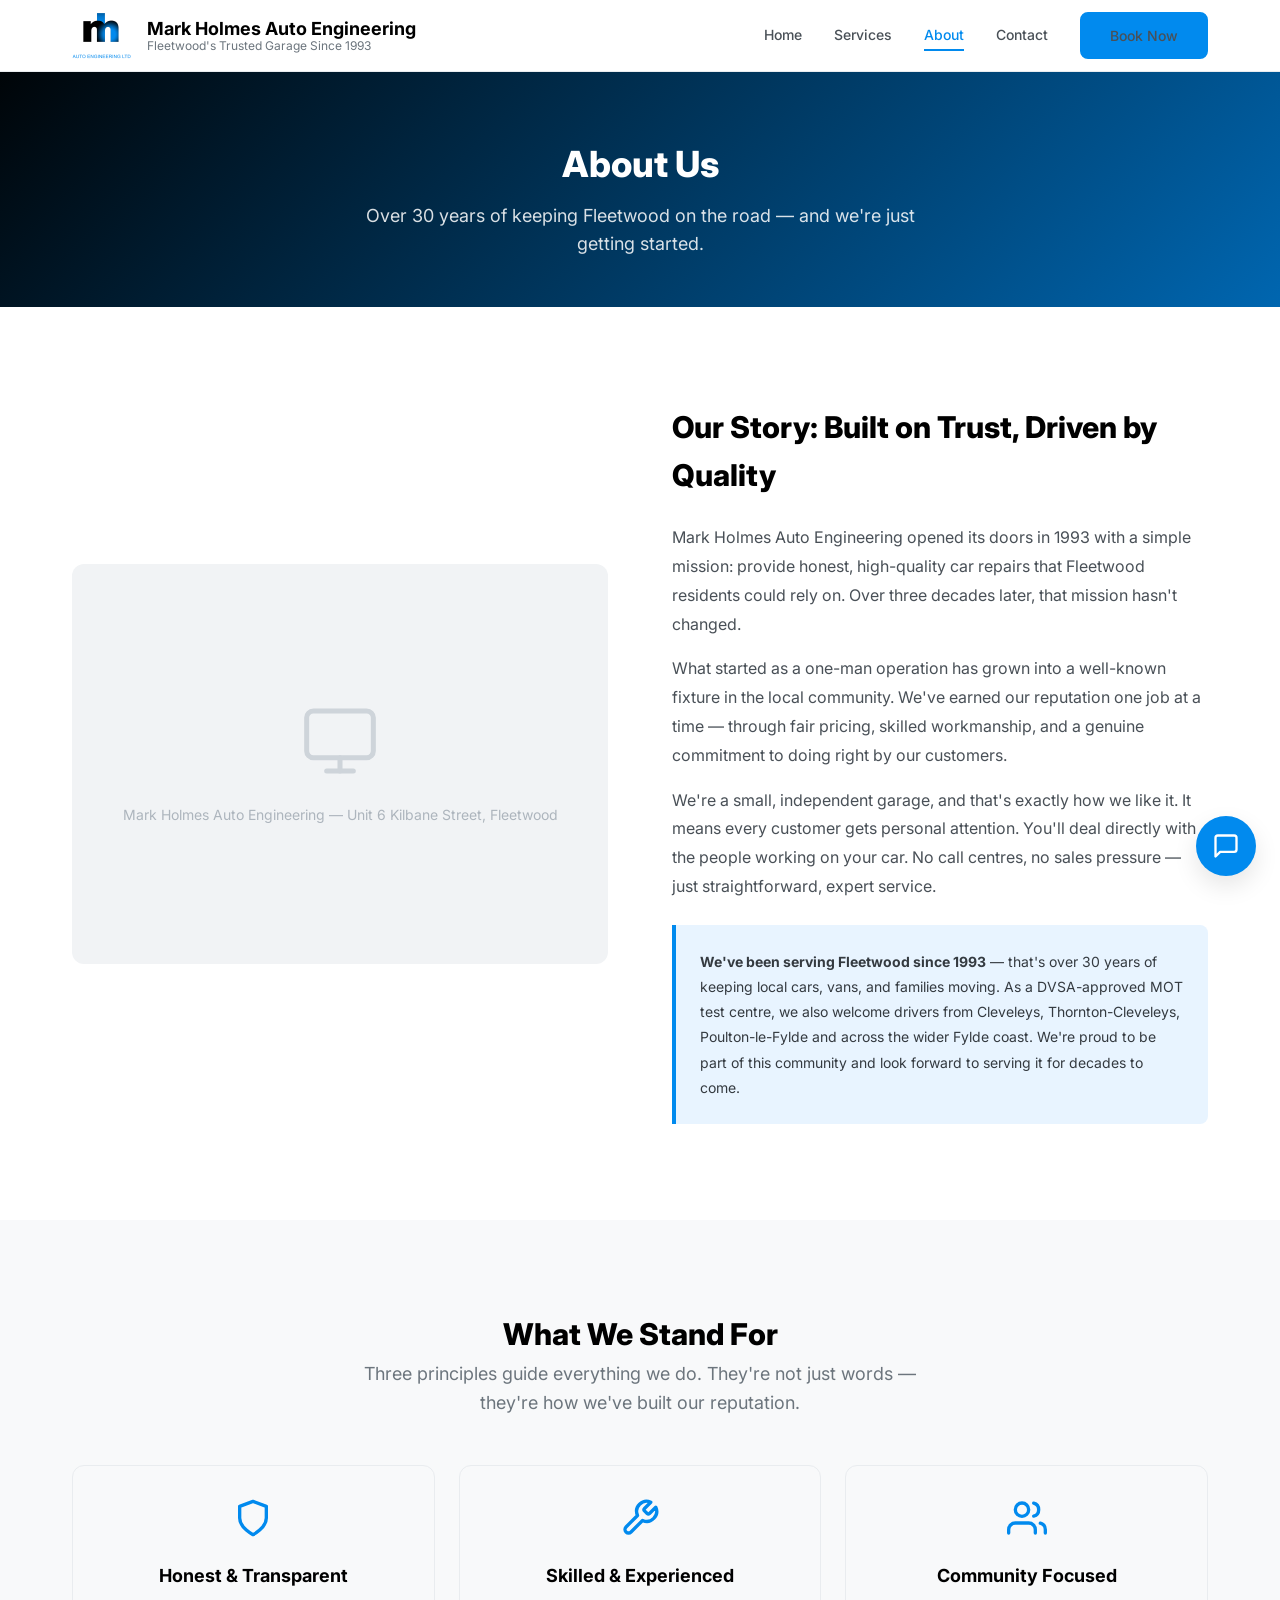
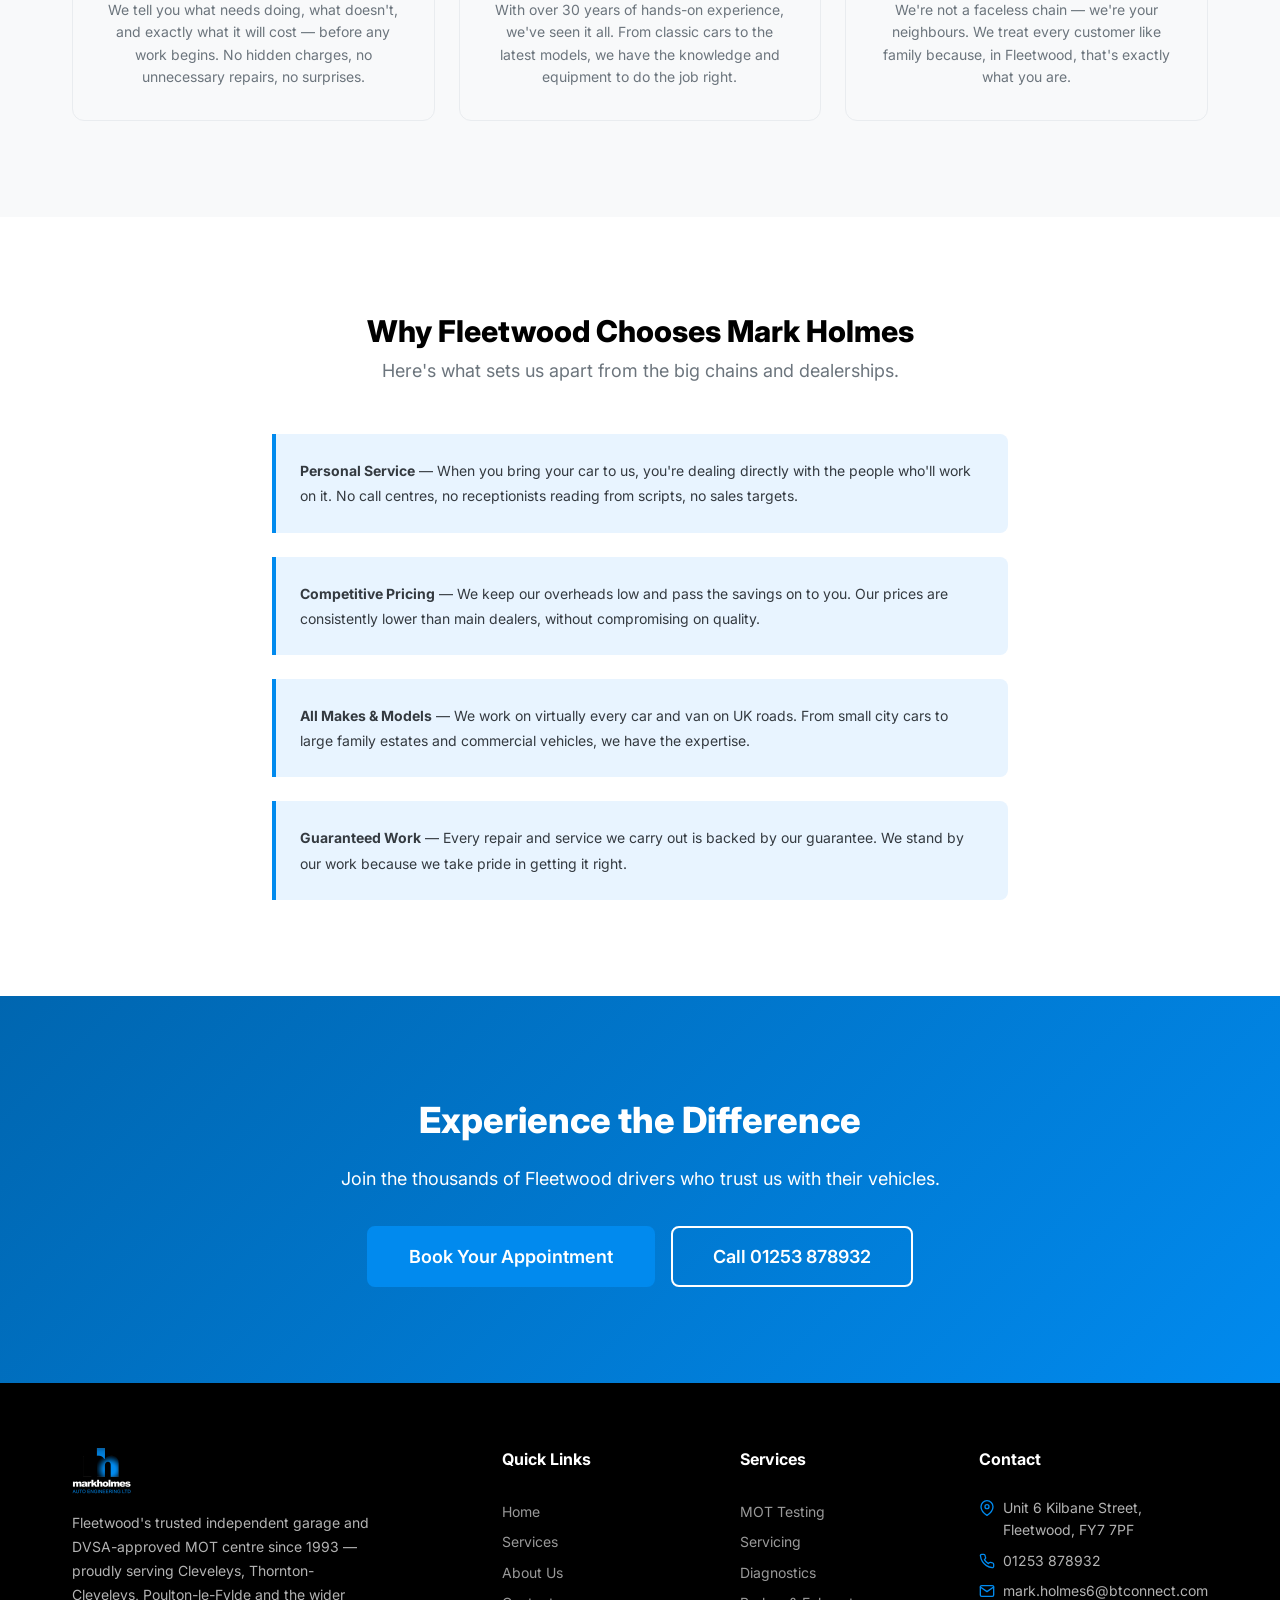
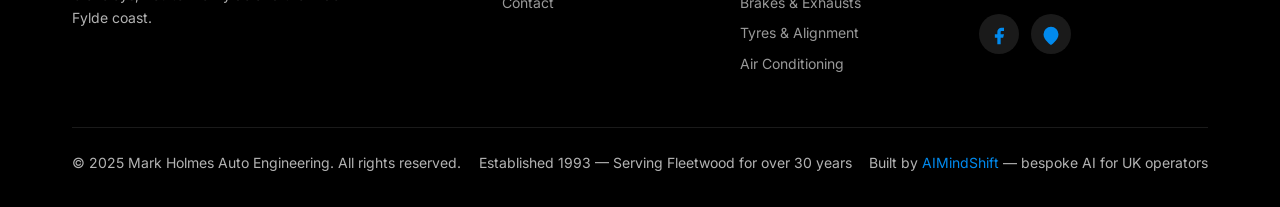
==== commit 0f52409b: "Add AIMindShift footer backlink across all pages Add a sitewide 'Built by AIMindShift — bespoke AI f" ====
--- a/about.html
+++ b/about.html
@@ -269,6 +269,7 @@
       <div class="footer-bottom">
         <p>&copy; 2025 Mark Holmes Auto Engineering. All rights reserved.</p>
         <p>Established 1993 — Serving Fleetwood for over 30 years</p>
+        <p>Built by <a href="https://aimindshift.consulting" target="_blank" rel="noopener">AIMindShift</a> — bespoke AI for UK operators</p>
       </div>
     </div>
   </footer>
